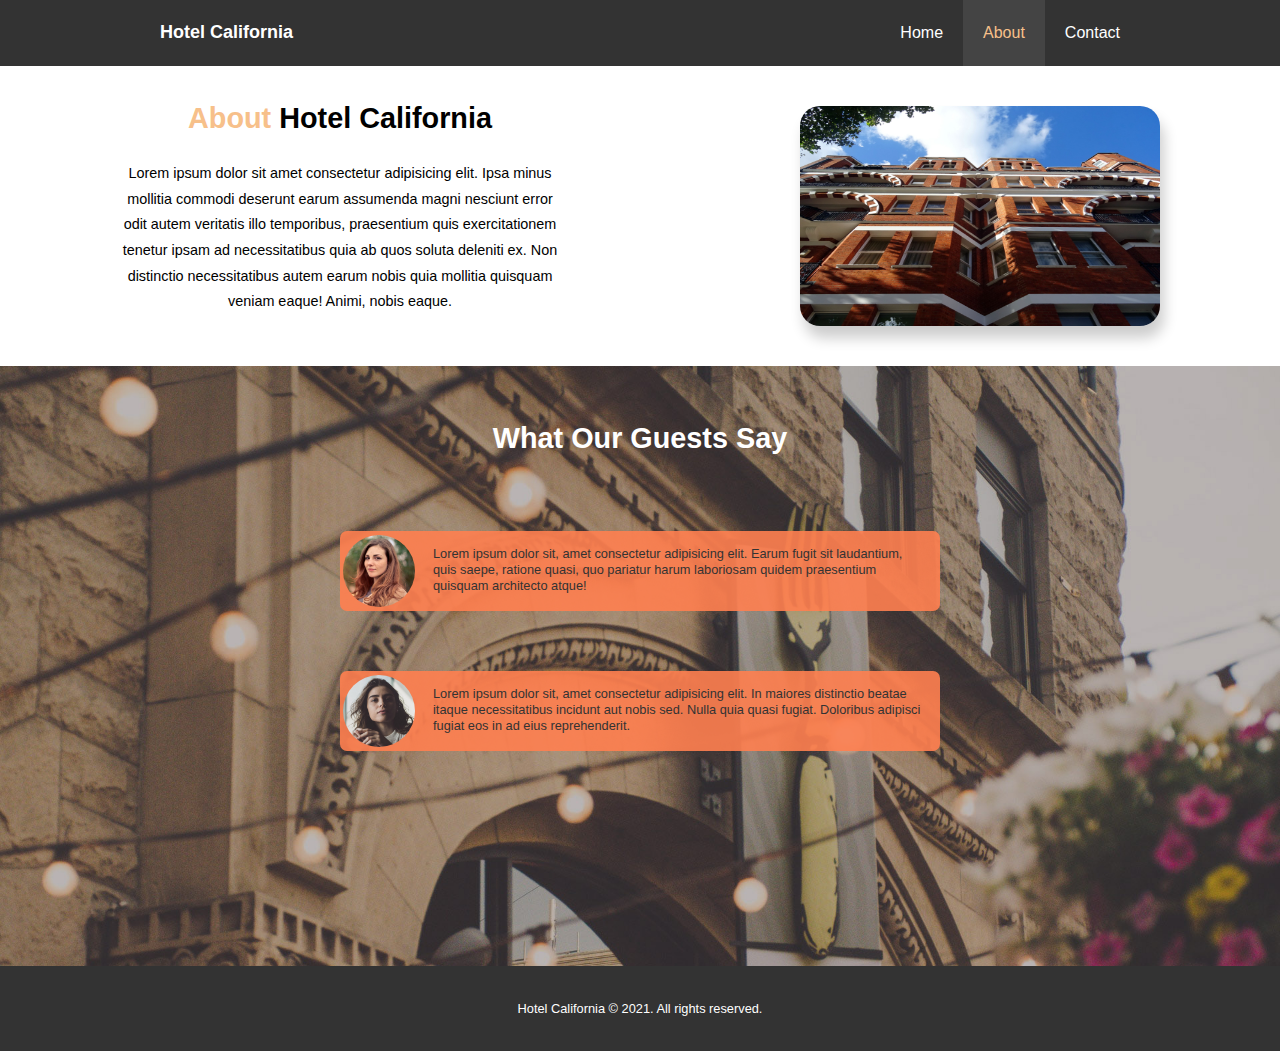
==== about.html @ 13dbfad5 "Added About page" ====
<!DOCTYPE html>
<html lang="en">
  <head>
    <meta charset="UTF-8" />
    <meta name="viewport" content="width=device-width, initial-scale=1.0" />
    <link rel="stylesheet" href="./css/style.css" />
    <meta name="discription" content="The best hotel in Bengaluru." />
    <meta
      name="keywords"
      content="hotel, Bengaluru, 5 star, accomodation, food"
    />
    <title>Hotel California | About</title>
  </head>
  <body>
    <header>
      <nav id="nav-header">
        <div class="container">
          <h1><a href="index.html">Hotel California</a></h1>
          <ul>
            <li><a href="index.html">Home</a></li>
            <li><a class="current" href="about.html">About</a></li>
            <li><a href="contact.html">Contact</a></li>
          </ul>
        </div>
      </nav>
    </header>

    <section class="about-info">
      <img src="./img/photo-2.jpg" alt="" />
      <div class="about-text">
        <h2><span>About</span> Hotel California</h2>
        <p>
          Lorem ipsum dolor sit amet consectetur adipisicing elit. Ipsa minus
          mollitia commodi deserunt earum assumenda magni nesciunt error odit
          autem veritatis illo temporibus, praesentium quis exercitationem
          tenetur ipsam ad necessitatibus quia ab quos soluta deleniti ex. Non
          distinctio necessitatibus autem earum nobis quia mollitia quisquam
          veniam eaque! Animi, nobis eaque.
        </p>
      </div>
    </section>
    <section class="about-guests"></section>

    <div id="clr"></div>

    <section id="testimonials">
      <div class="container">
        <h2>What Our Guests Say</h2>
        <div class="testimonial-block">
          <img src="./img/person-1.jpg" alt="" />
          <p>
            Lorem ipsum dolor sit, amet consectetur adipisicing elit. Earum
            fugit sit laudantium, quis saepe, ratione quasi, quo pariatur harum
            laboriosam quidem praesentium quisquam architecto atque!
          </p>
        </div>
        <div class="testimonial-block">
          <img src="./img/person-2.jpg" alt="" />
          <p>
            Lorem ipsum dolor sit, amet consectetur adipisicing elit. In maiores
            distinctio beatae itaque necessitatibus incidunt aut nobis sed.
            Nulla quia quasi fugiat. Doloribus adipisci fugiat eos in ad eius
            reprehenderit.
          </p>
        </div>
      </div>
    </section>

    <footer>
      <p>Hotel California &copy; 2021. All rights reserved.</p>
    </footer>
  </body>
</html>
---- css/style.css ----
/* Reset */
* {
  padding: 0;
  margin: 0;
  box-sizing: border-box;
}

/* Main components */

body {
  /* background: teal; */
  font-family: 'Segoe UI', Tahoma, Geneva, Verdana, sans-serif;
  line-height: 1.6rem;
}

a {
  text-decoration: none;
}

h1,
h2,
h3 {
  padding-bottom: 20px;
}

/* Utilities */
.container {
  max-width: 1000px;
  margin: auto;
}

.clr {
  clear: both;
}

/* Other components */

#nav-header {
  background: #333;
  overflow: auto;
}

/* Nav */

#nav-header h1 {
  font-size: large;
  font-weight: bold;
  float: left;
  padding: 20px;
}

#nav-header h1 a {
  color: white;
}

#nav-header ul {
  float: right;
}

#nav-header ul li {
  float: left;
  list-style: none;
}

#nav-header li a {
  color: white;
  padding: 20px;
  display: block;
}

#nav-header li a:hover,
#nav-header li a.current {
  background: #444;
  color: #f7c08a;
}

/* Showcase */

#showcase {
  background-image: url('../img/showcase.jpg');
  background-repeat: no-repeat;
  background-size: cover;
  height: 400px;
  text-align: center;
  position: relative;
}

.showcase-content {
  color: white;
  padding: 0 25%;
  position: absolute;
  top: 50%;
  transform: translateY(-50%);
}

.showcase-content h1 {
  font-size: 3rem;
  margin-bottom: 3%;
  /* line-height: 1.2rem; */
}

.showcase-content h1 span {
  color: #f7c08a;
}

.showcase-content p {
  margin-bottom: 4%;
  font-size: 1.1rem;
  line-height: 1.7rem;
}

.showcase-content a {
  display: inline-block;
  background: #333;
  border-radius: 5px;
  color: white;
  padding: 10px 20px;
  font-size: 1rem;
}

.showcase-content a:hover {
  background: rgb(14, 13, 13);
}

/* HOME INFO */

#home-info {
  background-image: url('../img/photo-1.jpg');
  height: 300px;
  color: white;
  text-align: center;
}

#home-info .info {
  background-color: #333;
  display: block;
  float: right;
  width: 350px;
  height: 300px;

  padding: 1% 3%;
}

#home-info .info h3 {
  text-align: center;
  padding: 8% 0;
}

#home-info .info h3 span {
  color: #f7c08a;
}

#home-info .info p {
  text-align: justify;
  font-size: 0.9rem;
  line-height: 1.2rem;
  margin-bottom: 13%;
}

#home-info .info a {
  background: white;
  color: #333;
  font-size: 0.8rem;
  padding: 2px 6px;
  display: block;
  width: 80px;
  margin: auto;
  border-radius: 5px;
}

#home-info .info a:hover {
  background: #000;
  color: #fff;
}

/* FEATURES SECTION */

#features-container {
}

.feature {
  width: 33.3333%;
  float: left;
}

.feature-header {
  text-align: center;
  margin: 30px;
}

.feature-header img {
  height: 40px;
  width: 40px;
}

.feature-header p {
  font-size: 0.9rem;
  padding: 6% 10%;
}

.feature1 {
  background: #fff;
}

.feature2 {
  background: #f7c08a;
}

.feature3 {
  background: #fff;
}

/* FOOTER */

footer {
  text-align: center;
  background: #333;
  font-size: 0.8rem;
  color: white;
  padding: 30px;
}

/* $$$$$$$$$$$$$$$$$$$$$$$$$$$$$$$$$$$$$$$$$$$$$$$$$$$$$$$$$$$$$$$$$$$$$$$$$$$ */
/* ABOUT PAGE */
/* $$$$$$$$$$$$$$$$$$$$$$$$$$$$$$$$$$$$$$$$$$$$$$$$$$$$$$$$$$$$$$$$$$$$$$$$$$$ */
.about-info {
  height: 300px;
  text-align: center;
}

.about-text {
  width: 600px;
  padding: 40px 6%;
  margin-left: 40px;
}

.about-text h2 {
  font-size: 1.8rem;
  font-weight: bold;
  margin-bottom: 10px;
}

.about-text h2 span {
  color: #f7c08a;
}

.about-text p {
  font-size: 0.9rem;
}

.about-info img {
  width: 360px;
  height: 220px;
  float: right;
  box-shadow: 4px 12px 14px rgba(0, 0, 0, 0.2);
  border-radius: 20px;
  margin: 40px 120px;
}

/* TESTIMONIALS SECTION */

#testimonials {
  background-image: url('../img/test-bg.jpg');
  background-size: cover;
  height: 600px;
  position: relative;
}

#testimonials h2 {
  padding-top: 6%;
  color: white;
  font-size: 1.8rem;
  text-align: center;
  margin-bottom: 60px;
}

.testimonial-block {
  height: 80px;
  width: 600px;
  background: rgba(255, 127, 80, 0.9);
  margin: 0 auto;
  margin-bottom: 60px;
  border-radius: 7px;
}

.testimonial-block img {
  height: 90%;
  border-radius: 50%;
  float: left;
  margin: 4px 3px;
  margin-right: 3%;
}

.testimonial-block p {
  font-size: 0.8rem;
  line-height: 1rem;
  color: #333;
  padding: 15px;
}
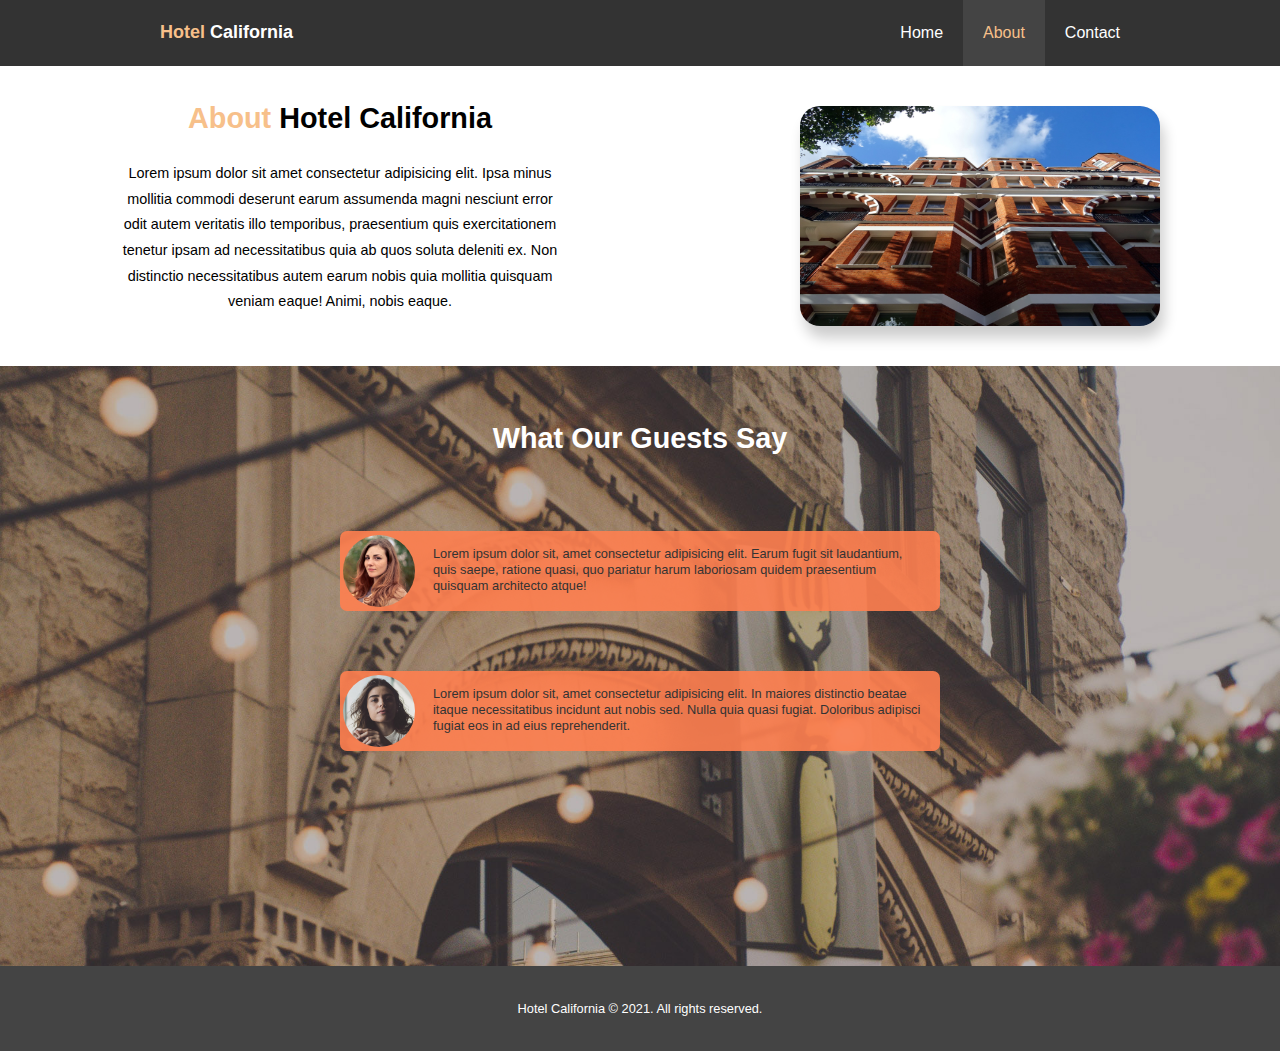
==== commit de39341a: "Added contact page. All Done." ====
--- a/about.html
+++ b/about.html
@@ -15,7 +15,9 @@
     <header>
       <nav id="nav-header">
         <div class="container">
-          <h1><a href="index.html">Hotel California</a></h1>
+          <h1>
+            <a href="index.html"><span>Hotel</span> California</a>
+          </h1>
           <ul>
             <li><a href="index.html">Home</a></li>
             <li><a class="current" href="about.html">About</a></li>
--- a/css/style.css
+++ b/css/style.css
@@ -53,6 +53,10 @@
   color: white;
 }
 
+#nav-header h1 a span {
+  color: #f7c08a;
+}
+
 #nav-header ul {
   float: right;
 }
@@ -175,9 +179,6 @@
 
 /* FEATURES SECTION */
 
-#features-container {
-}
-
 .feature {
   width: 33.3333%;
   float: left;
@@ -214,7 +215,7 @@
 
 footer {
   text-align: center;
-  background: #333;
+  background: #444;
   font-size: 0.8rem;
   color: white;
   padding: 30px;
@@ -297,3 +298,97 @@
   color: #333;
   padding: 15px;
 }
+
+/* $$$$$$$$$$$$$$$$$$$$$$$$$$$$$$$$$$$$$$$$$$$$$$$$$$$$$$$$$$$$$$$$$$$$$$$$$$$ */
+/* CONTACT PAGE */
+/* $$$$$$$$$$$$$$$$$$$$$$$$$$$$$$$$$$$$$$$$$$$$$$$$$$$$$$$$$$$$$$$$$$$$$$$$$$$ */
+
+/* CONTACT FORM */
+#contact-form {
+  margin: 4%;
+}
+
+#contact-form h2 {
+  margin-bottom: -10px;
+  font-size: 2rem;
+}
+
+#contact-form h2 span {
+  color: #f7c08a;
+}
+
+#contact-form p {
+  margin-bottom: 10px;
+  font-size: 0.8rem;
+}
+
+.form-block {
+  margin: 8px 0;
+}
+
+.form-block label {
+  display: block;
+  font-size: 0.7rem;
+}
+
+.form-block input {
+  display: block;
+  width: 50%;
+  height: 24px;
+  border: 1px solid #ccc;
+  border-radius: 3px;
+  padding: 1%;
+}
+
+#contact-form textarea {
+  display: block;
+  width: 50%;
+  border: 1px solid #ccc;
+  border-radius: 3px;
+  padding: 1%;
+}
+
+#contact-form button {
+  margin-top: 25px;
+  display: block;
+  padding: 8px 12px;
+  background: #333;
+  color: white;
+  border: none;
+}
+
+#contact-form button:hover {
+  background: #f7c08a;
+  color: #333;
+  cursor: pointer;
+}
+
+#contact-form input:focus,
+#contact-form textarea:focus {
+  outline: none;
+  border-color: #f7c08a;
+}
+
+/* CONTACT ICONS */
+.icon {
+  width: 33.3333%;
+  float: left;
+  background: #333;
+  color: white;
+}
+
+.icon-header {
+  text-align: center;
+  margin: 30px;
+}
+
+.icon-header img {
+  height: 40px;
+  width: 40px;
+}
+
+.icon-header p {
+  font-size: 0.8rem;
+  font-weight: 400;
+  padding: 6% 10%;
+}
